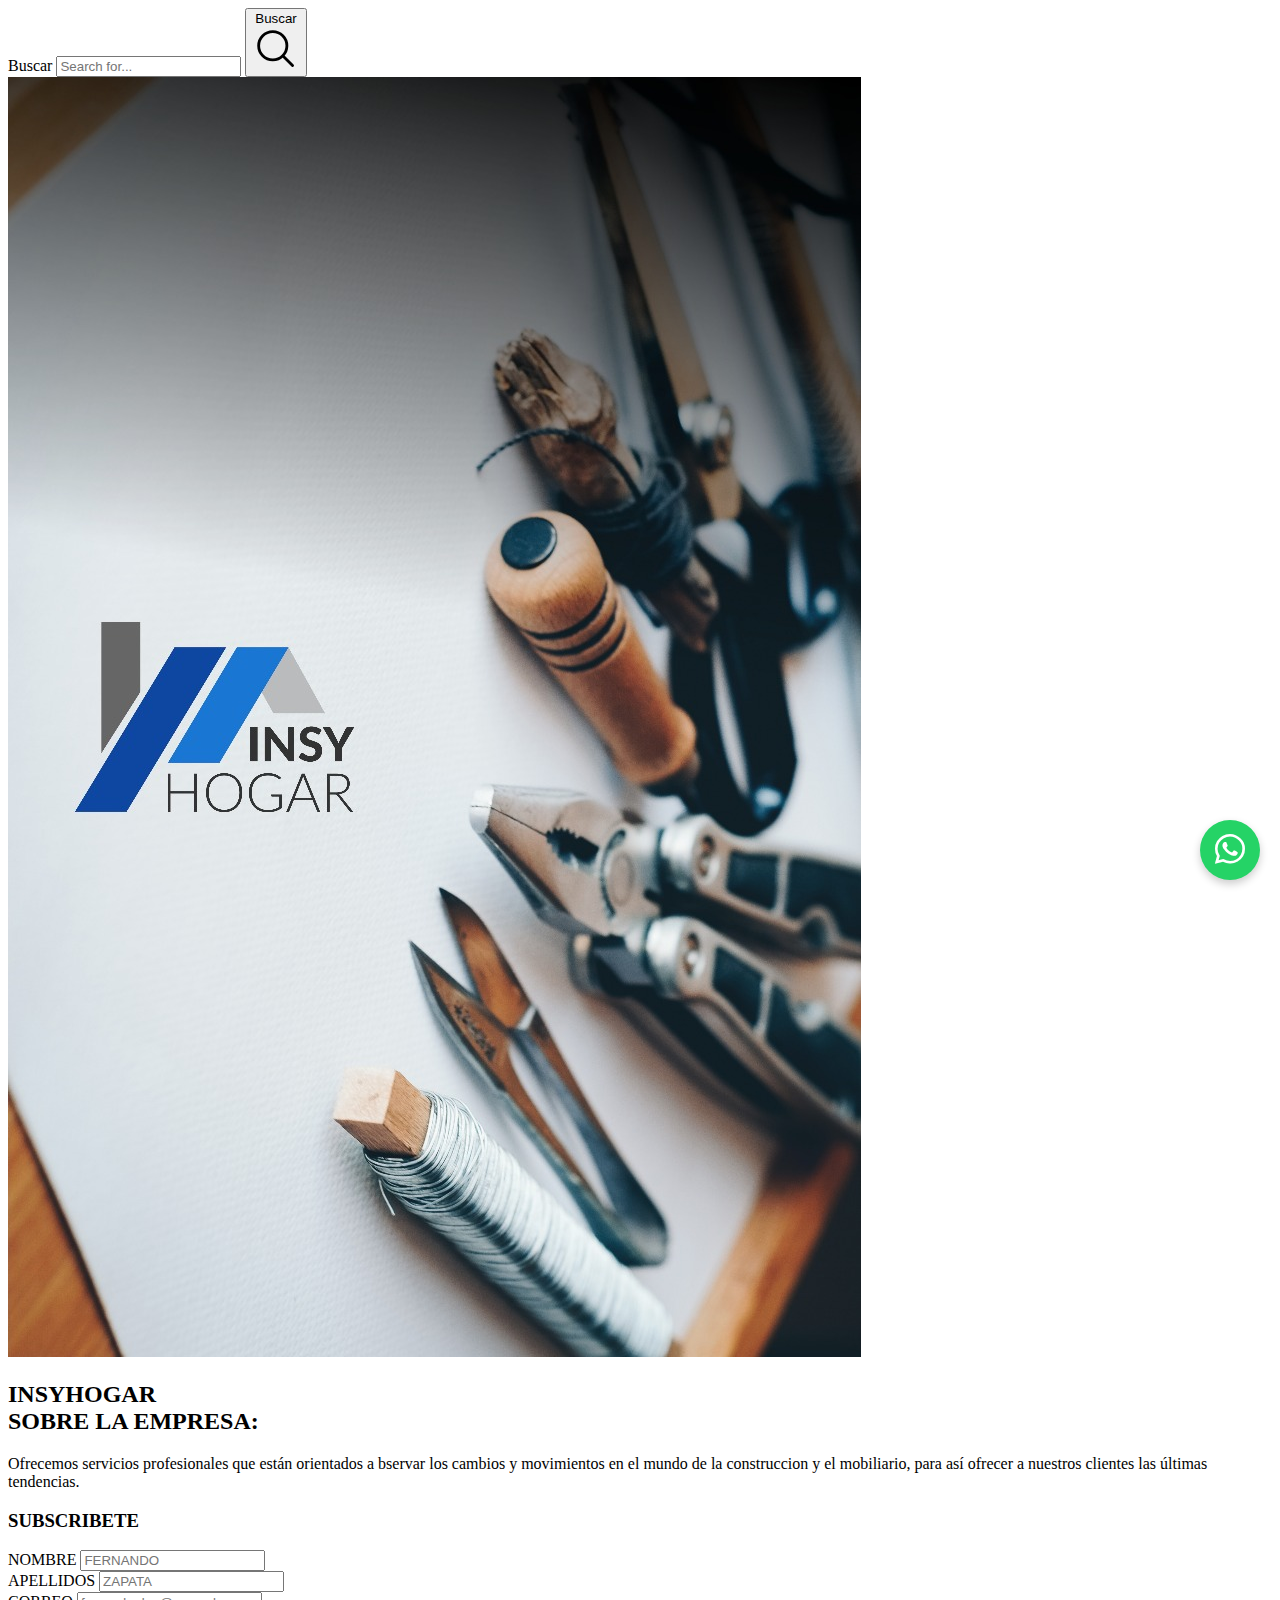
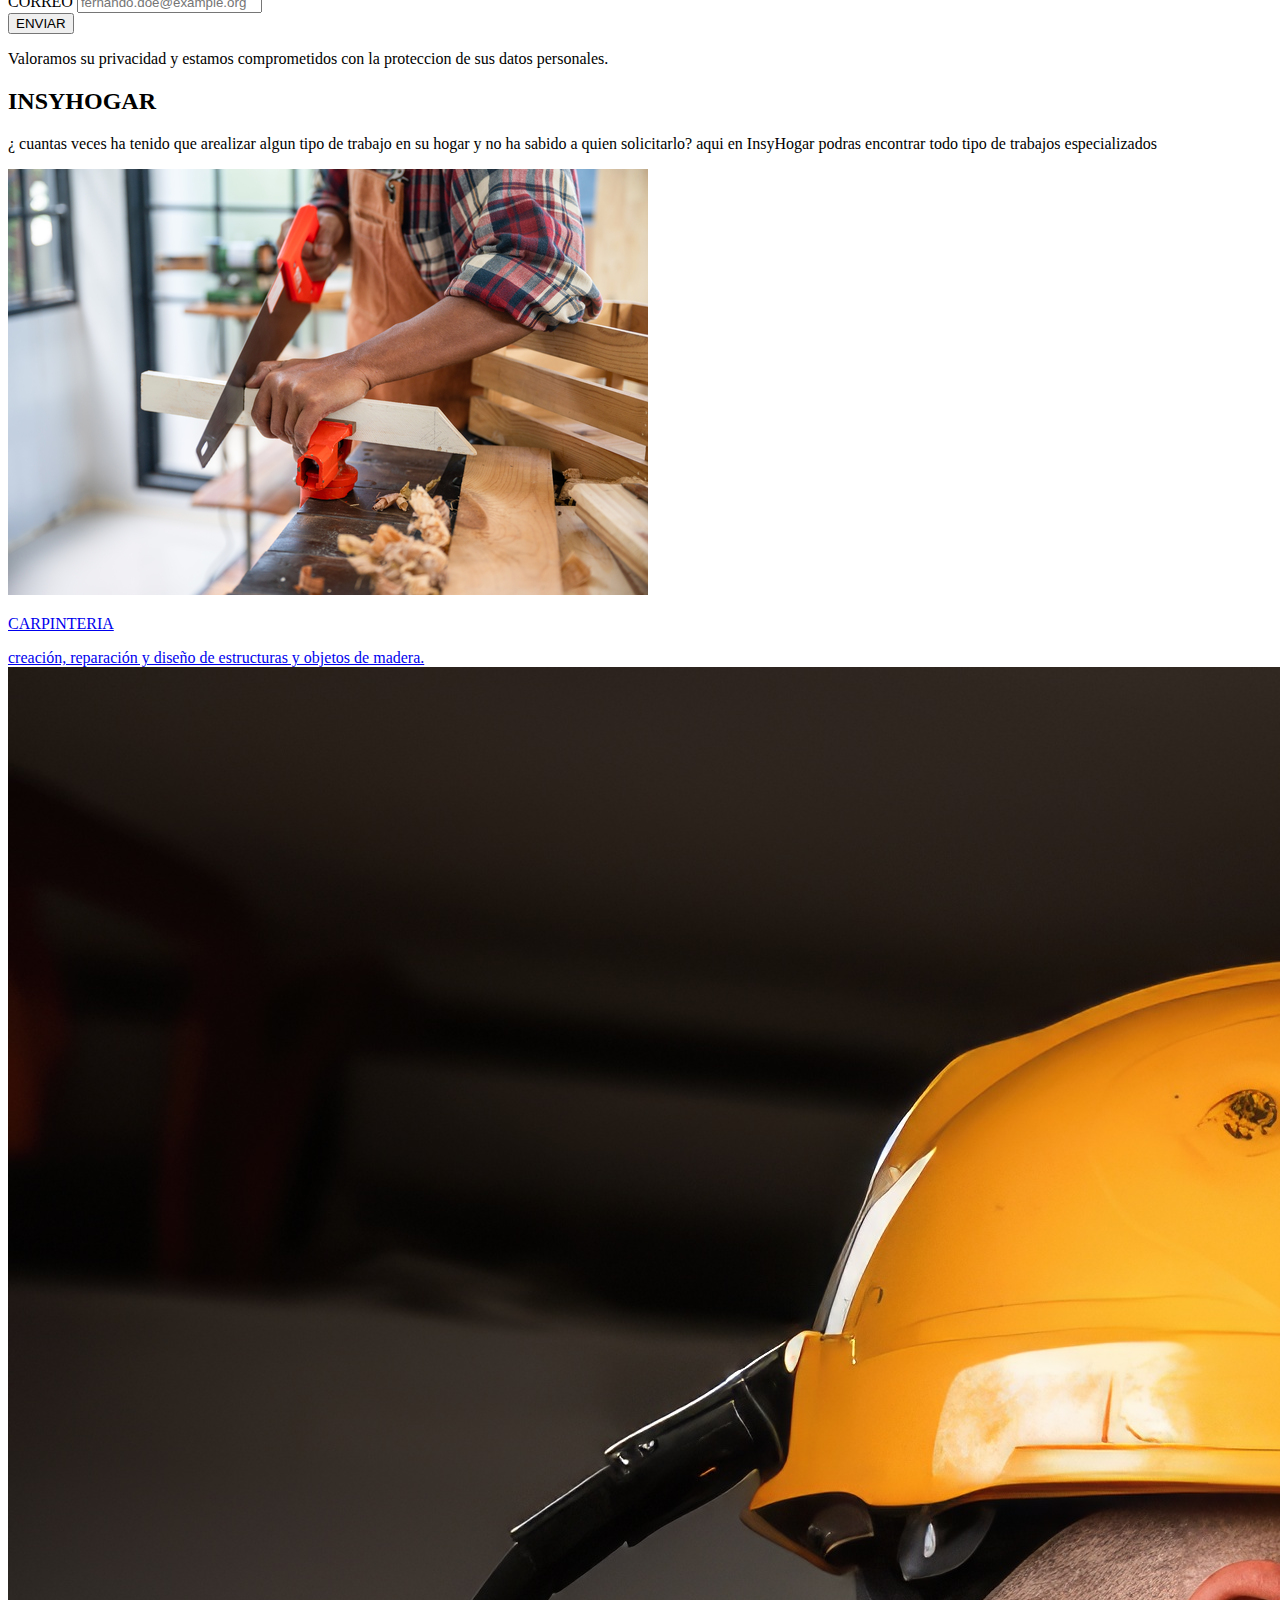
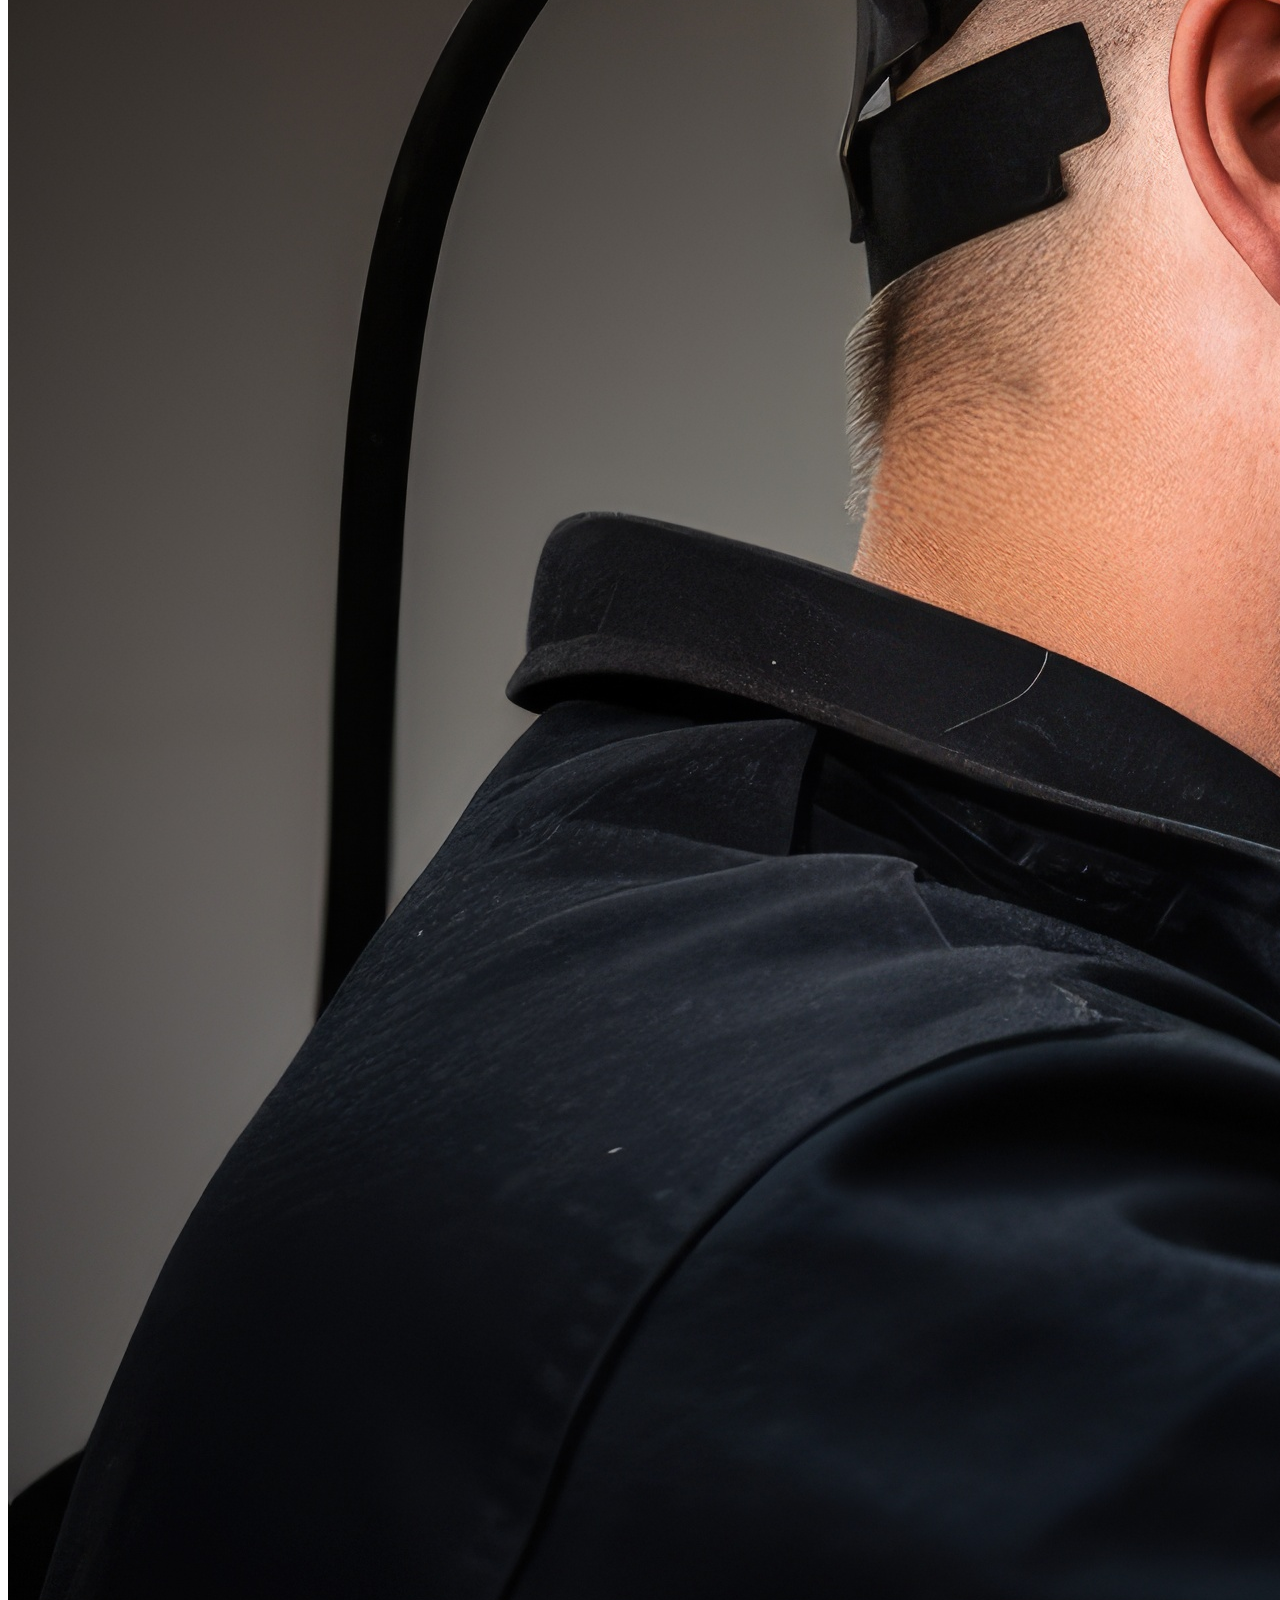
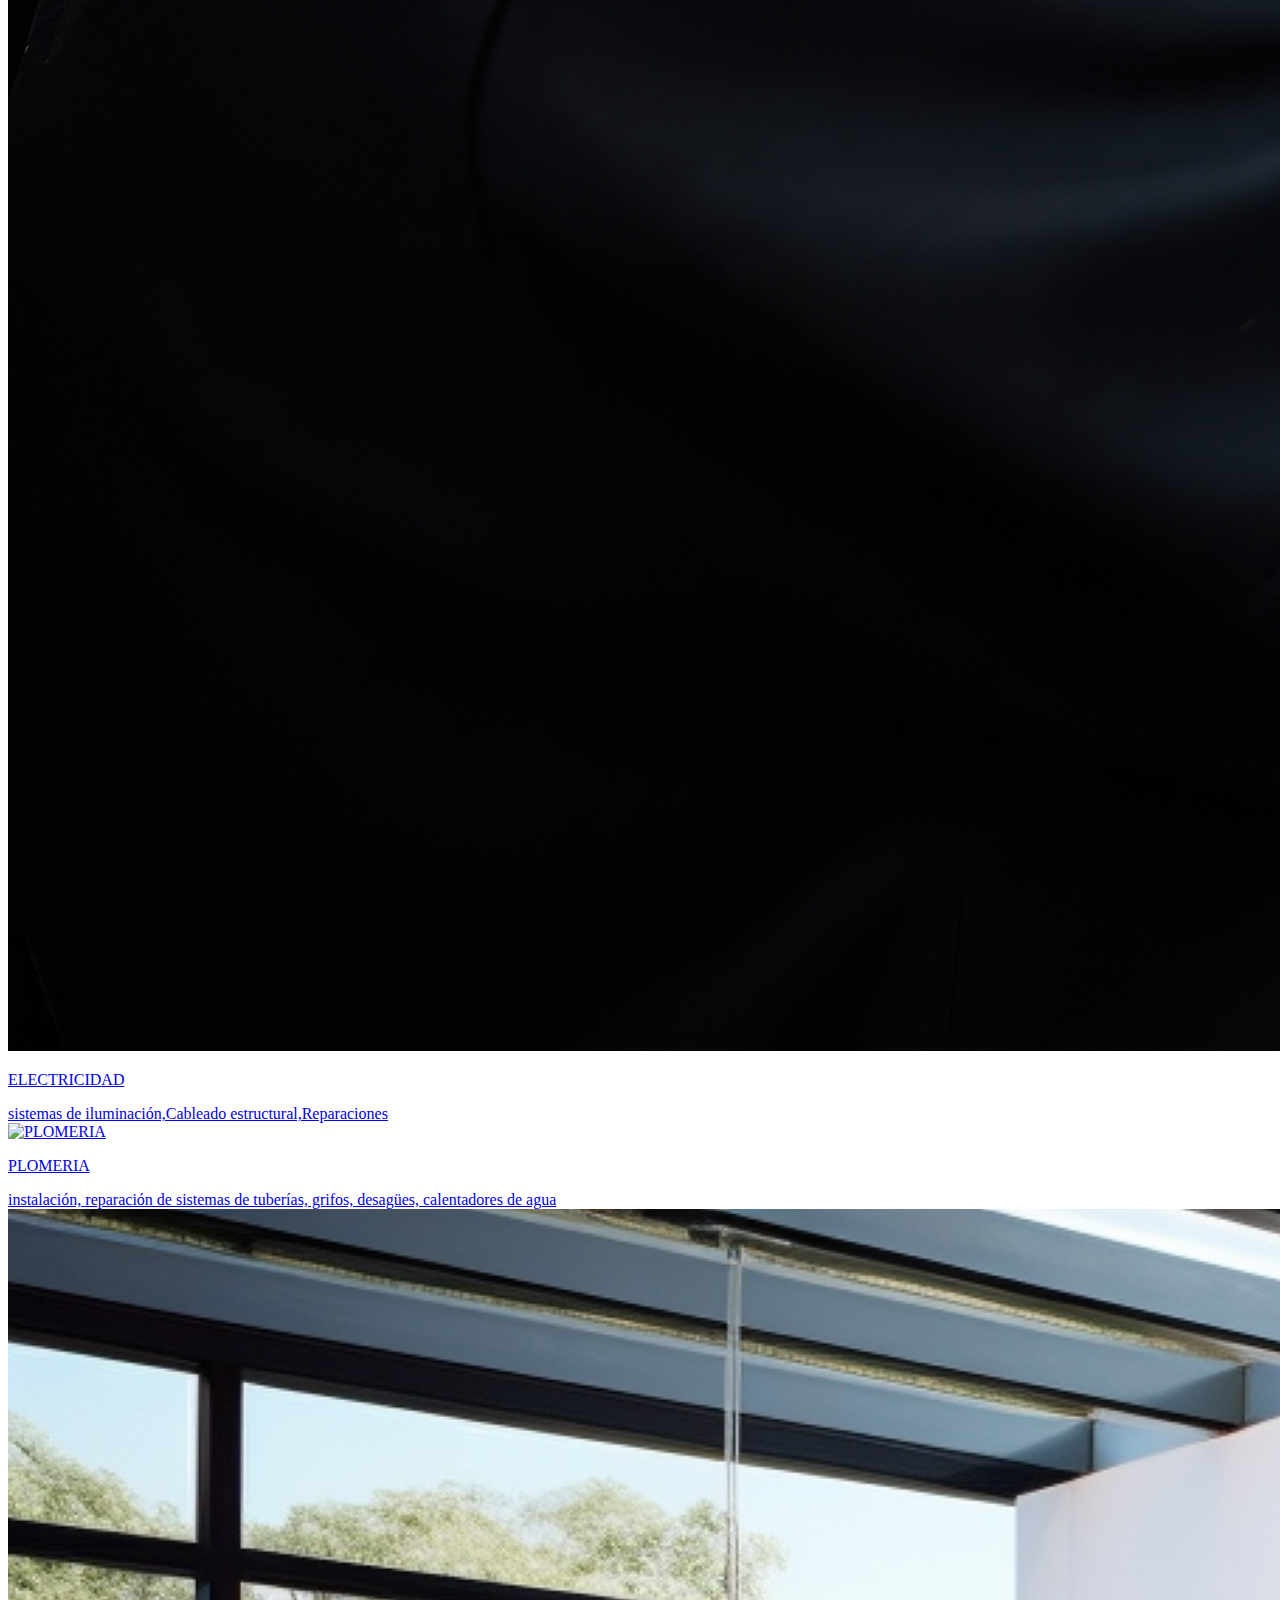
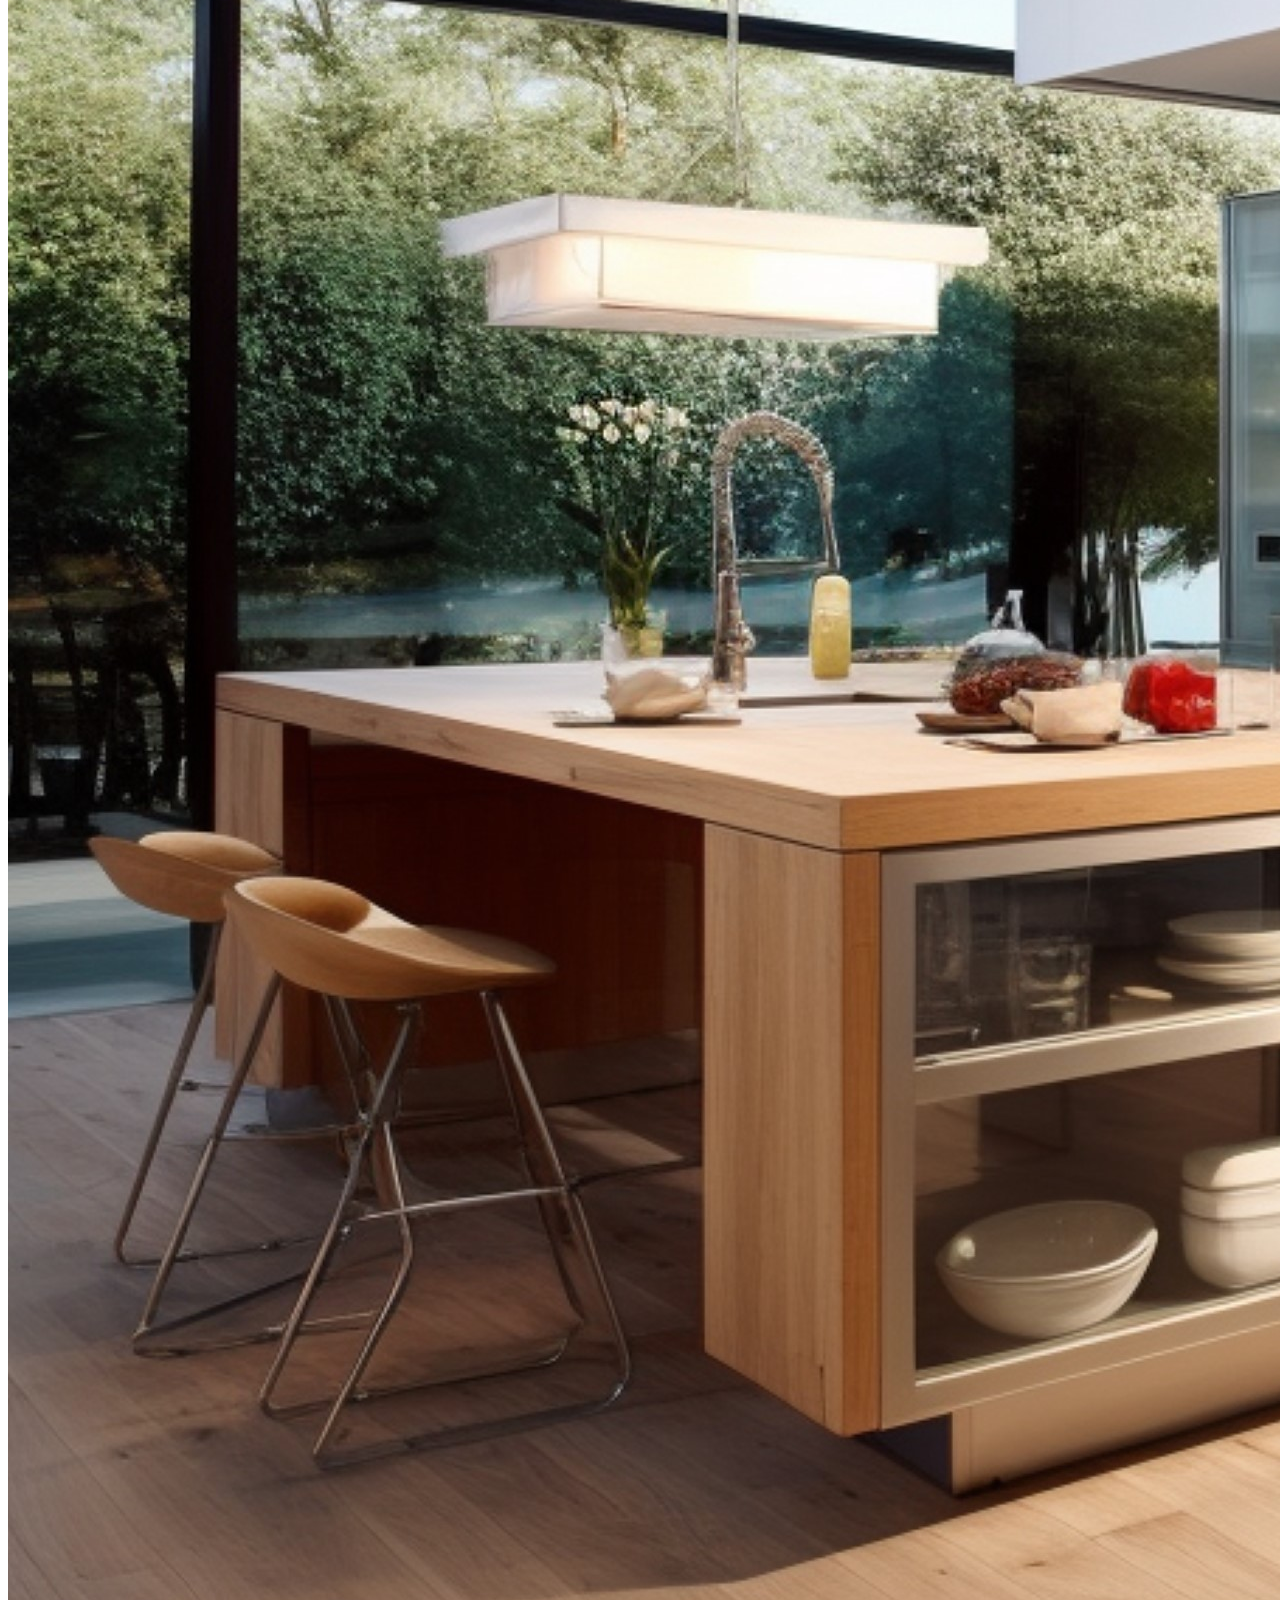
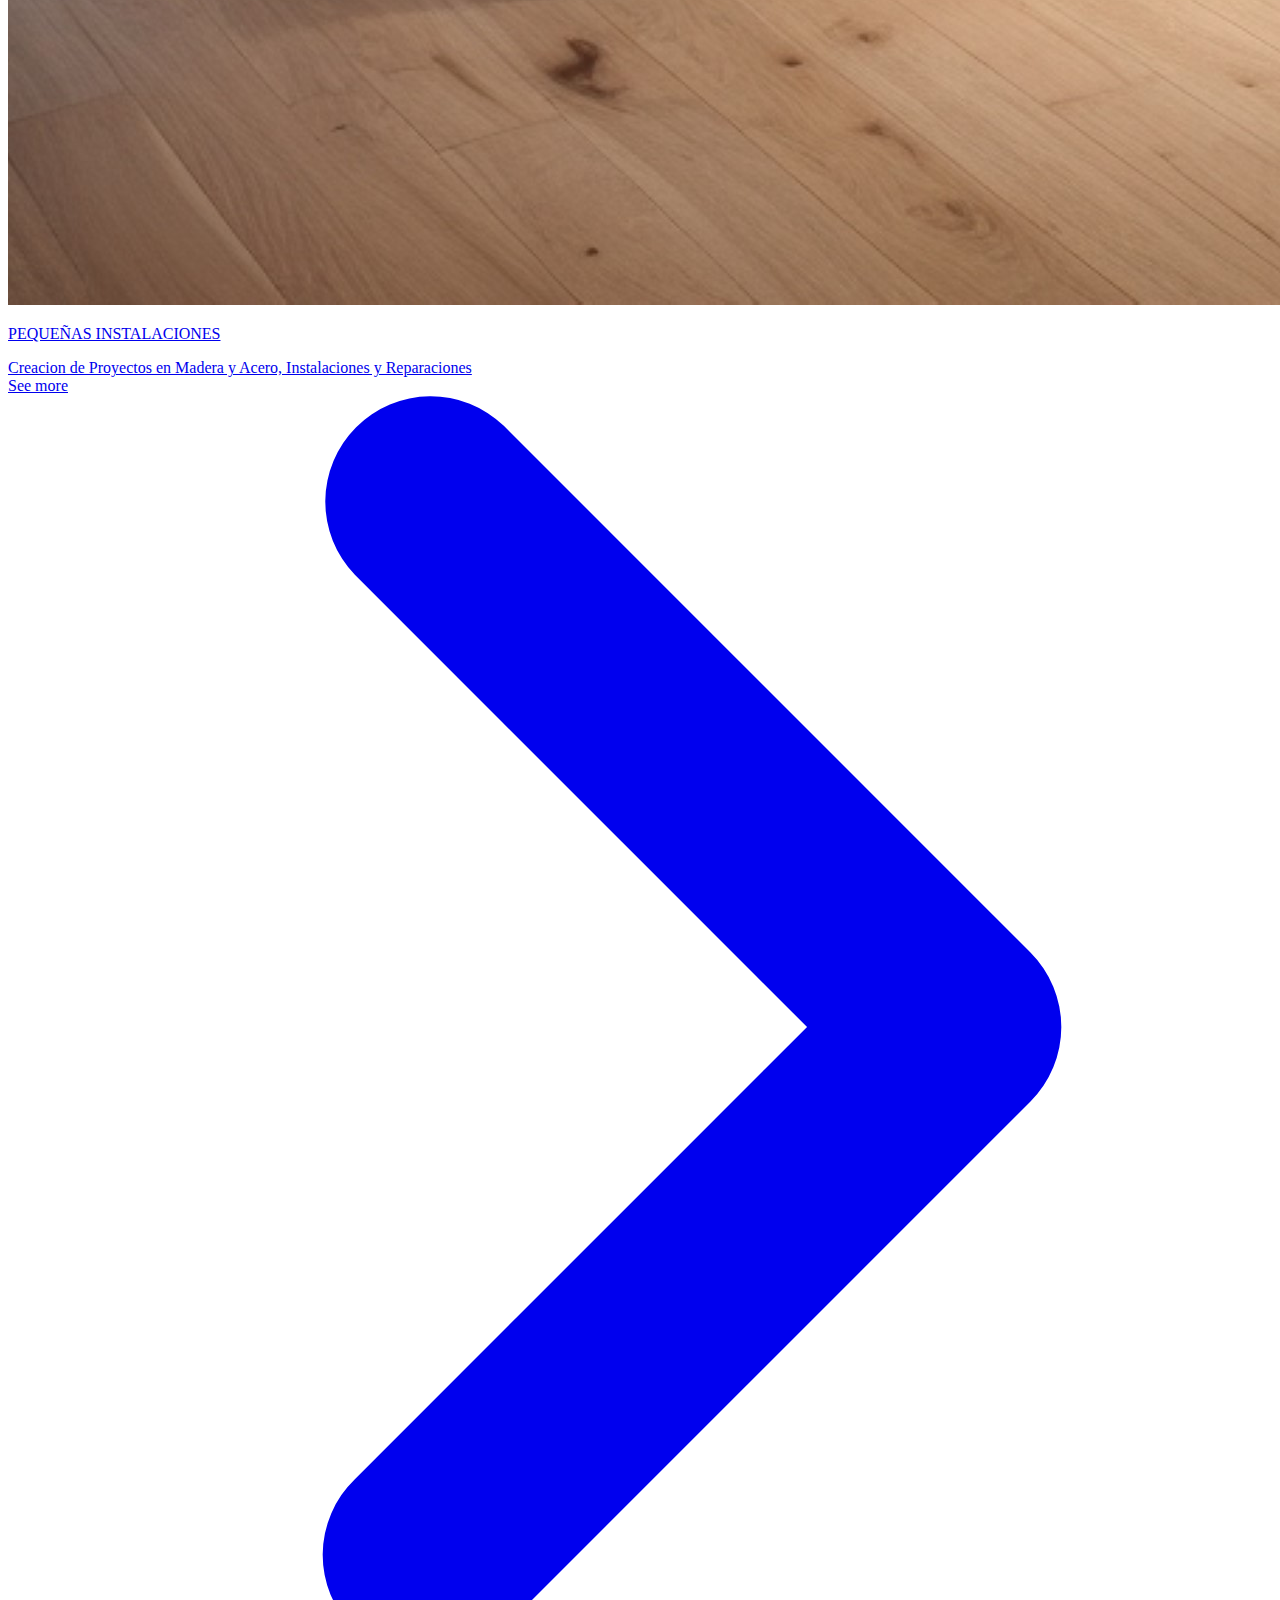
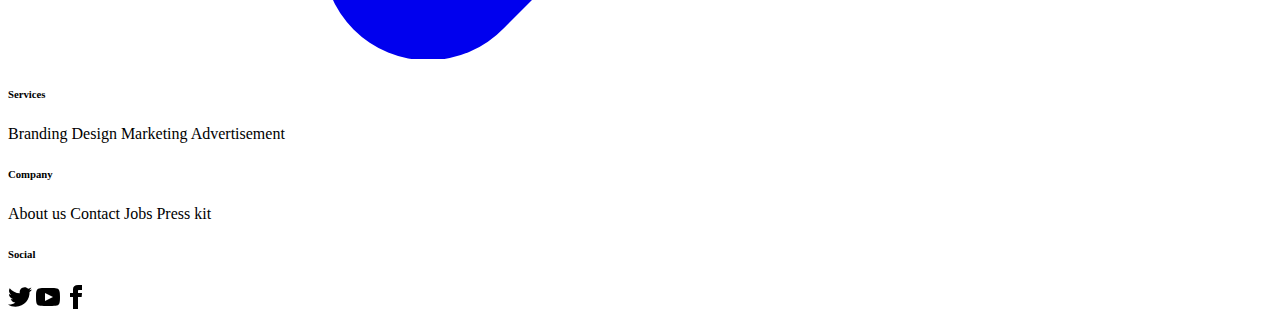
==== src/content/index.html @ d9a69505 "cambio ender 25/05/24" ====
<!DOCTYPE html>
<html lang="es">

<head>

    <meta chartset="UTF-8">
    <meta name="viewport" content="width=device-width, initial-scale=1.0">
    <title>INSYHOGAR</title>

    <link rel="stylesheet" href="style.css">
    <script src="https://cdn.tailwindcss.com"></script>
    <script src="src/js/kitwind.config.js"></script>

    <link rel="stylesheet" href="https://cdn.jsdelivr.net/npm/bootstrap-icons@1.11.3/font/bootstrap-icons.min.css">
    <link href="https://cdn.jsdelivr.net/npm/daisyui@4.11.1/dist/full.min.css" rel="stylesheet" type="text/css" />
    <link rel="preconnect" href="https://fonts.googleapis.com">
    <link rel="preconnect" href="https://fonts.gstatic.com" crossorigin>
    <link
        href="https://fonts.googleapis.com/css2?family=Roboto:ital,wght@0,100;0,300;0,400;0,500;0,700;0,900;1,100;1,300;1,400;1,500;1,700;1,900&display=swap"
        rel="stylesheet">

    <style>
        .whatsapp-button {
            position: fixed;
            bottom: 20px;
            right: 20px;
            z-index: 100;
            background-color: #25d366;
            color: white;
            border-radius: 50%;
            width: 60px;
            height: 60px;
            display: flex;
            align-items: center;
            justify-content: center;
            box-shadow: 0 4px 8px rgba(0, 0, 0, 0.2);
            cursor: pointer;
        }

        .whatsapp-button i {
            font-size: 30px;
        }
    </style>
</head>


<body>

    <header>
        <div class="relative">
            <label for="Search" class="sr-only">Buscar</label>

            <input type="text" id="Search" placeholder="Search for..."
                class="w-full rounded-md border-gray-200 py-2.5 pe-10 shadow-sm sm:text-sm" />

            <span class="absolute inset-y-0 end-0 flex items-center pr-3">
                <button type="button" class="text-gray-600 hover:text-gray-700">
                    <span class="sr-only">Buscar</span>
                    <svg xmlns="http://www.w3.org/2000/svg" fill="none" viewBox="0 0 24 24" stroke-width="1.5"
                        stroke="currentColor" class="h-4 w-4">
                        <path stroke-linecap="round" stroke-linejoin="round"
                            d="M21 21l-5.197-5.197m0 0A7.5 7.5 0 105.196 5.196a7.5 7.5 0 0010.607 10.607z" />
                    </svg>
                </button>
            </span>
        </div>

        <a href="https://wa.me/573208443691" target="_blank" class="whatsapp-button">
            <i class="bi bi-whatsapp"></i>
        </a>       
        <div>
            <img src="/src/IMG/logo-insy.jpg" class="absolute inset-0 object-cover w-full h-full" alt="" />
            <div class="relative bg-gray-900 bg-opacity-75">
                <div class="px-4 py-16 mx-auto sm:max-w-xl md:max-w-full lg:max-w-screen-xl md:px-24 lg:px-8 lg:py-20">
                    <div class="flex flex-col items-center justify-between xl:flex-row">
                        <div class="w-full max-w-xl mb-12 xl:mb-0 xl:pr-16 xl:w-7/12">
                            <h2
                                class="max-w-lg mb-6 font-sans text-3xl font-bold tracking-tight text-blue-700  sm:text-4xl sm:leading-none">
                                INSYHOGAR<br class="hidden md:block" />
                                SOBRE LA EMPRESA: <span class="text-teal-accent-400"></span>
                            </h2>
                            <p class="max-w-xl mb-4 text-base text-white md:text-lg">
                                Ofrecemos servicios profesionales que están orientados a bservar los cambios y
                                movimientos en el
                                mundo de la construccion y el mobiliario, para así ofrecer a nuestros clientes las
                                últimas tendencias.
                            </p>
                        </div>
                        <div class="w-full max-w-xl xl:px-8 xl:w-5/12">
                            <div class="bg-white rounded shadow-2xl p-7 sm:p-10">
                                <h3 class="mb-4 text-xl font-semibold sm:text-center sm:mb-6 sm:text-2xl">
                                    SUBSCRIBETE
                                </h3>
                                <form>
                                    <div class="mb-1 sm:mb-2">
                                        <label for="firstName" class="inline-block mb-1 font-medium">NOMBRE</label>
                                        <input placeholder="FERNANDO" required="" type="text"
                                            class="flex-grow w-full h-12 px-4 mb-2 transition duration-200 bg-white border border-gray-300 rounded shadow-sm appearance-none focus:border-deep-purple-accent-400 focus:outline-none focus:shadow-outline"
                                            id="firstName" name="firstName" />
                                    </div>
                                    <div class="mb-1 sm:mb-2">
                                        <label for="lastName" class="inline-block mb-1 font-medium">APELLIDOS</label>
                                        <input placeholder="ZAPATA" required="" type="text"
                                            class="flex-grow w-full h-12 px-4 mb-2 transition duration-200 bg-white border border-gray-300 rounded shadow-sm appearance-none focus:border-deep-purple-accent-400 focus:outline-none focus:shadow-outline"
                                            id="lastName" name="lastName" />
                                    </div>
                                    <div class="mb-1 sm:mb-2">
                                        <label for="email" class="inline-block mb-1 font-medium">CORREO</label>
                                        <input placeholder="fernando.doe@example.org" required="" type="text"
                                            class="flex-grow w-full h-12 px-4 mb-2 transition duration-200 bg-white border border-gray-300 rounded shadow-sm appearance-none focus:border-deep-purple-accent-400 focus:outline-none focus:shadow-outline"
                                            id="email" name="email" />
                                    </div>
                                    <div class="mt-4 mb-2 sm:mb-4">
                                        <button type="submit"
                                            class="inline-flex items-center justify-center w-full h-12 px-6 font-medium tracking-wide text-gray-700 transition duration-200 rounded shadow-md bg-deep-purple-accent-400 hover:bg-deep-purple-accent-700 focus:shadow-outline focus:outline-none">
                                            ENVIAR
                                        </button>
                                    </div>
                                    <p class="text-xs text-gray-400 sm:text-sm">
                                        Valoramos su privacidad y estamos comprometidos con la proteccion de sus datos
                                        personales.
                                    </p>
                                </form>
                            </div>
                        </div>
                    </div>
                </div>
            </div>
        </div>




    </header>


    <!--organizar el main que no se logra visualizar -->
    <main>
        <div class="px-4 py-16 mx-auto sm:max-w-xl md:max-w-full lg:max-w-screen-xl md:px-24 lg:px-8 lg:py-20">
            <div class="flex flex-col mb-6 lg:justify-between lg:flex-row md:mb-8">
                <h2
                    class="max-w-lg mb-5 font-sans text-3xl font-bold tracking-tight text-gray-900 sm:text-4xl sm:leading-none md:mb-6 group">
                    <span class="inline-block mb-1 sm:mb-4">
                        INSYHOGAR<br class="hidden md:block" />

                    </span>
                    <div
                        class="h-1 ml-auto duration-300 origin-left transform bg-deep-purple-accent-400 scale-x-30 group-hover:scale-x-100">
                    </div>
                </h2>
                <p class="text- white: text-lg:max-w-md">
                    ¿ cuantas veces ha tenido que arealizar algun tipo de trabajo en su hogar
                    y no ha sabido a quien solicitarlo?
                    aqui en InsyHogar podras encontrar todo tipo de trabajos especializados
                </p>
            </div>
            <div class="grid gap-6 row-gap-5 mb-8 lg:grid-cols-4 sm:row-gap-6 sm:grid-cols-2">
                <a href="./Carpintria.html" aria-label="View Item">
                    <div
                        class="relative overflow-hidden transition duration-200 transform rounded shadow-lg hover:-translate-y-2 hover:shadow-2xl">
                        <img class="object-cover w-full h-56 md:h-64 xl:h-80"
                            src="/src/IMG/640-professional-carpenter-man-working-with-woodwork-industry-tool-craftsman-person-workshop-with-timber-and-equipment-woodwork-construction.jpg"
                            alt="CARPINTERIA" />
                        <div class="absolute inset-x-0 bottom-0 px-6 py-4 bg-black bg-opacity-75">
                            <p class="text-sm font-medium tracking-wide text-white">
                                CARPINTERIA
                            </p>
                            creación, reparación y diseño de estructuras y objetos de madera.
                        </div>
                    </div>
                </a>
                <a href="./Electricidad.html" aria-label="View Item">
                    <div
                        class="relative overflow-hidden transition duration-200 transform rounded shadow-lg hover:-translate-y-2 hover:shadow-2xl">
                        <img class="object-cover w-full h-56 md:h-64 xl:h-80"
                            src="/src/IMG/vecteezy_ai-generated-electrician-in-helmet-and-uniform-working-with_36195852.jpg"
                            alt="ELECTRICIDAD" />
                        <div class="absolute inset-x-0 bottom-0 px-6 py-4 bg-black bg-opacity-75">
                            <p class="text-sm font-medium tracking-wide text-white">
                                ELECTRICIDAD
                            </p>
                            sistemas de iluminación,Cableado estructural,Reparaciones
                        </div>
                    </div>
                </a>
                <a href="./Plomeria.html" aria-label="View Item">
                    <div
                        class="relative overflow-hidden transition duration-200 transform rounded shadow-lg hover:-translate-y-2 hover:shadow-2xl">
                        <img class="object-cover w-full h-56 md:h-64 xl:h-80" src="/src/IMG/plomeros.jpg"
                            alt="PLOMERIA" />
                        <div class="absolute inset-x-0 bottom-0 px-6 py-4 bg-black bg-opacity-75">
                            <p class="text-sm font-medium tracking-wide text-white">
                                PLOMERIA
                            </p>
                            instalación, reparación de sistemas de tuberías, grifos, desagües, calentadores de agua
                        </div>
                    </div>
                </a>
                <a href="./PequeñasInsata.html" aria-label="View Item">
                    <div
                        class="relative overflow-hidden transition duration-200 transform rounded shadow-lg hover:-translate-y-2 hover:shadow-2xl">
                        <img class="object-cover w-full h-56 md:h-64 xl:h-80"
                            src="/src/IMG/vecteezy_modern-domestic-kitchen-with-clean-stainless-steel-equipment_32943434.jpg"
                            alt="PEQUEÑAS INSTALACIONES" />
                        <div class="absolute inset-x-0 bottom-0 px-6 py-4 bg-black bg-opacity-75">
                            <p class="text-sm font-medium tracking-wide text-white">
                                PEQUEÑAS INSTALACIONES
                            </p>
                            Creacion de Proyectos en Madera y Acero, Instalaciones y Reparaciones
                        </div>
                    </div>
                </a>
            </div>
            <div class="text-center">
                <a href="/" aria-label=""
                    class="inline-flex items-center font-semibold transition-colors duration-200 text-deep-purple-accent-400 hover:text-deep-purple-800">
                    See more
                    <svg class="inline-block w-3 ml-2" fill="currentColor" viewBox="0 0 12 12">
                        <path
                            d="M9.707,5.293l-5-5A1,1,0,0,0,3.293,1.707L7.586,6,3.293,10.293a1,1,0,1,0,1.414,1.414l5-5A1,1,0,0,0,9.707,5.293Z">
                        </path>
                    </svg>
                </a>
            </div>
        </div>
    </main>



    <footer class="footer p-10 bg-base-300 text-base-content">
        <font></font>
        <nav>
            <font></font>
            <h6 class="footer-title">Services</h6>
            <font></font>
            <a class="link link-hover">Branding</a>
            <font></font>
            <a class="link link-hover">Design</a>
            <font></font>
            <a class="link link-hover">Marketing</a>
            <font></font>
            <a class="link link-hover">Advertisement</a>
            <font></font>
        </nav>
        <font></font>
        <nav>
            <font></font>
            <h6 class="footer-title">Company</h6>
            <font></font>
            <a class="link link-hover">About us</a>
            <font></font>
            <a class="link link-hover">Contact</a>
            <font></font>
            <a class="link link-hover">Jobs</a>
            <font></font>
            <a class="link link-hover">Press kit</a>
            <font></font>
        </nav>
        <font></font>
        <nav>
            <font></font>
            <h6 class="footer-title">Social</h6>
            <font></font>
            <div class="grid grid-flow-col gap-4">
                <font></font>
                <a><svg xmlns="http://www.w3.org/2000/svg" width="24" height="24" viewBox="0 0 24 24"
                        class="fill-current">
                        <path
                            d="M24 4.557c-.883.392-1.832.656-2.828.775 1.017-.609 1.798-1.574 2.165-2.724-.951.564-2.005.974-3.127 1.195-.897-.957-2.178-1.555-3.594-1.555-3.179 0-5.515 2.966-4.797 6.045-4.091-.205-7.719-2.165-10.148-5.144-1.29 2.213-.669 5.108 1.523 6.574-.806-.026-1.566-.247-2.229-.616-.054 2.281 1.581 4.415 3.949 4.89-.693.188-1.452.232-2.224.084.626 1.956 2.444 3.379 4.6 3.419-2.07 1.623-4.678 2.348-7.29 2.04 2.179 1.397 4.768 2.212 7.548 2.212 9.142 0 14.307-7.721 13.995-14.646.962-.695 1.797-1.562 2.457-2.549z">
                        </path>
                    </svg></a>
                <font></font>
                <a><svg xmlns="http://www.w3.org/2000/svg" width="24" height="24" viewBox="0 0 24 24"
                        class="fill-current">
                        <path
                            d="M19.615 3.184c-3.604-.246-11.631-.245-15.23 0-3.897.266-4.356 2.62-4.385 8.816.029 6.185.484 8.549 4.385 8.816 3.6.245 11.626.246 15.23 0 3.897-.266 4.356-2.62 4.385-8.816-.029-6.185-.484-8.549-4.385-8.816zm-10.615 12.816v-8l8 3.993-8 4.007z">
                        </path>
                    </svg></a>
                <font></font>
                <a><svg xmlns="http://www.w3.org/2000/svg" width="24" height="24" viewBox="0 0 24 24"
                        class="fill-current">
                        <path
                            d="M9 8h-3v4h3v12h5v-12h3.642l.358-4h-4v-1.667c0-.955.192-1.333 1.115-1.333h2.885v-5h-3.808c-3.596 0-5.192 1.583-5.192 4.615v3.385z">
                        </path>
                    </svg></a>
                <font></font>
            </div>
            <font></font>
        </nav>
        <font></font>
    </footer>






</body>

</html>
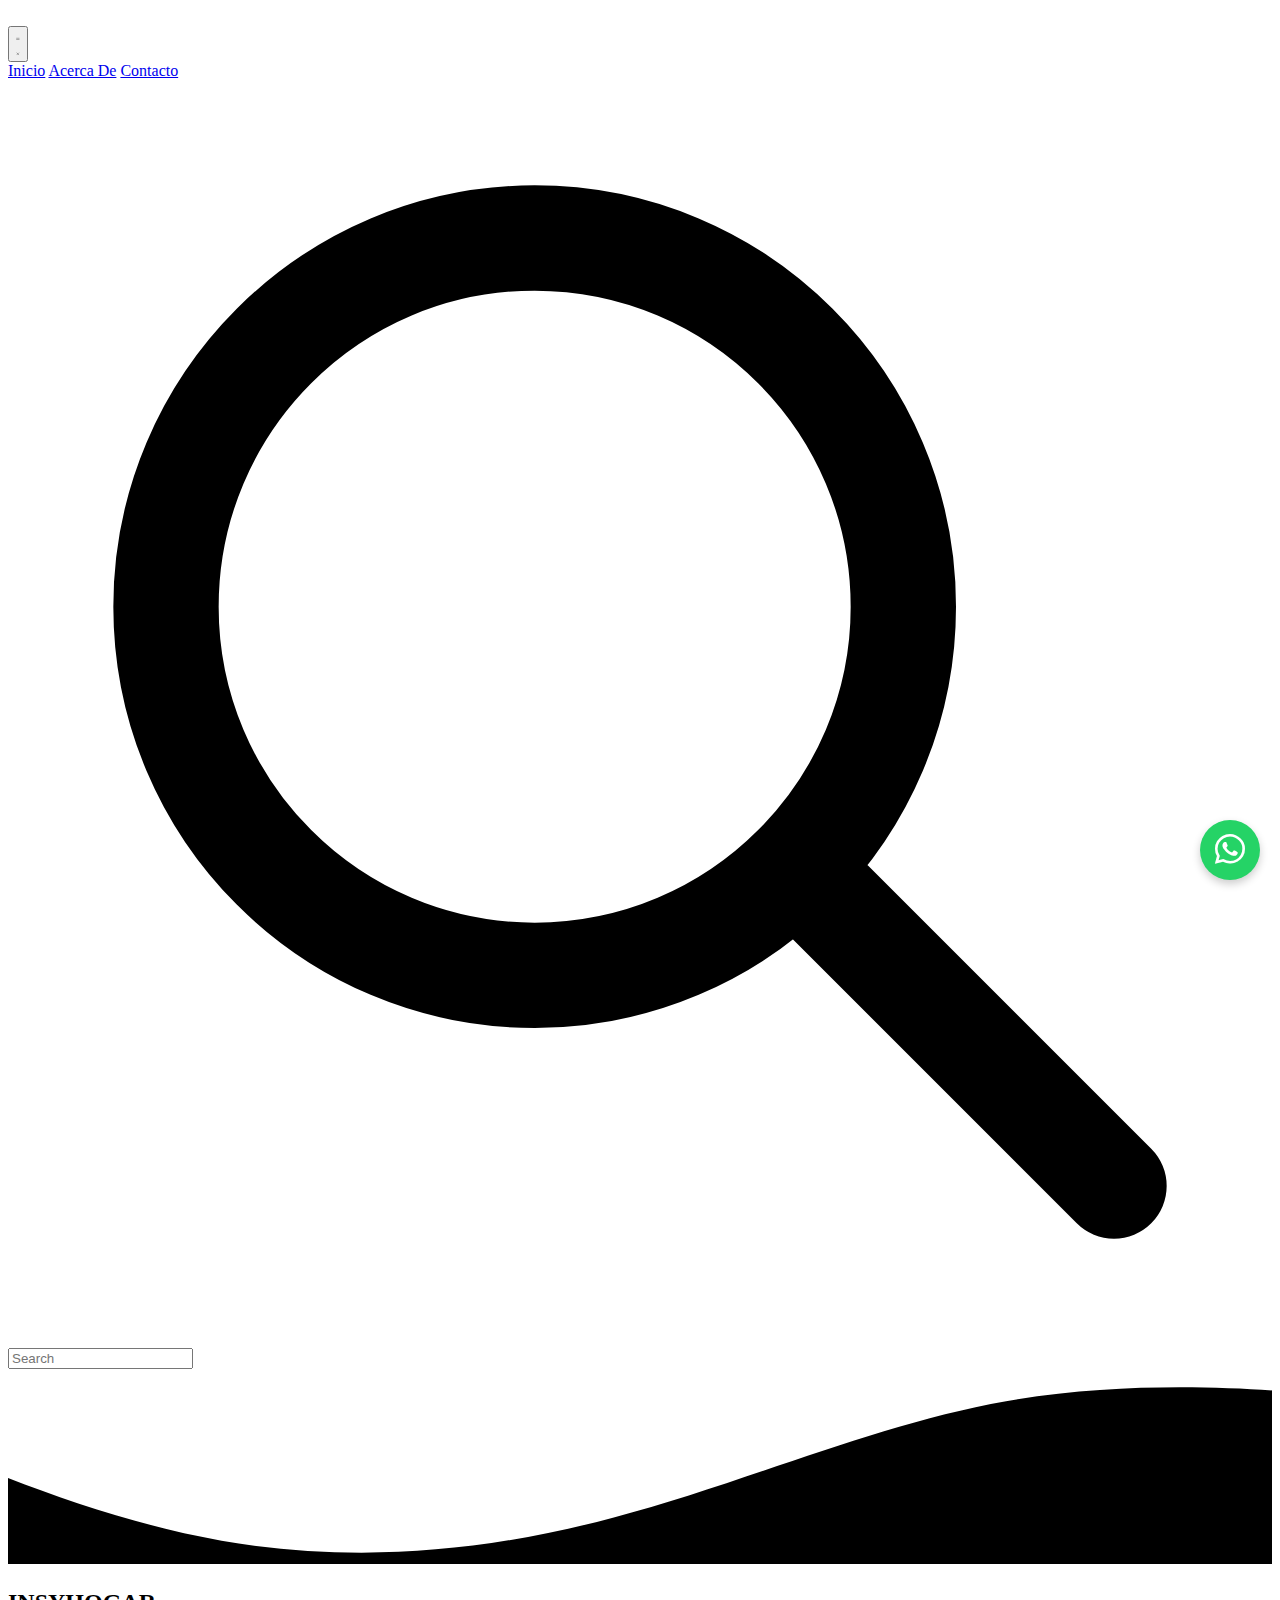
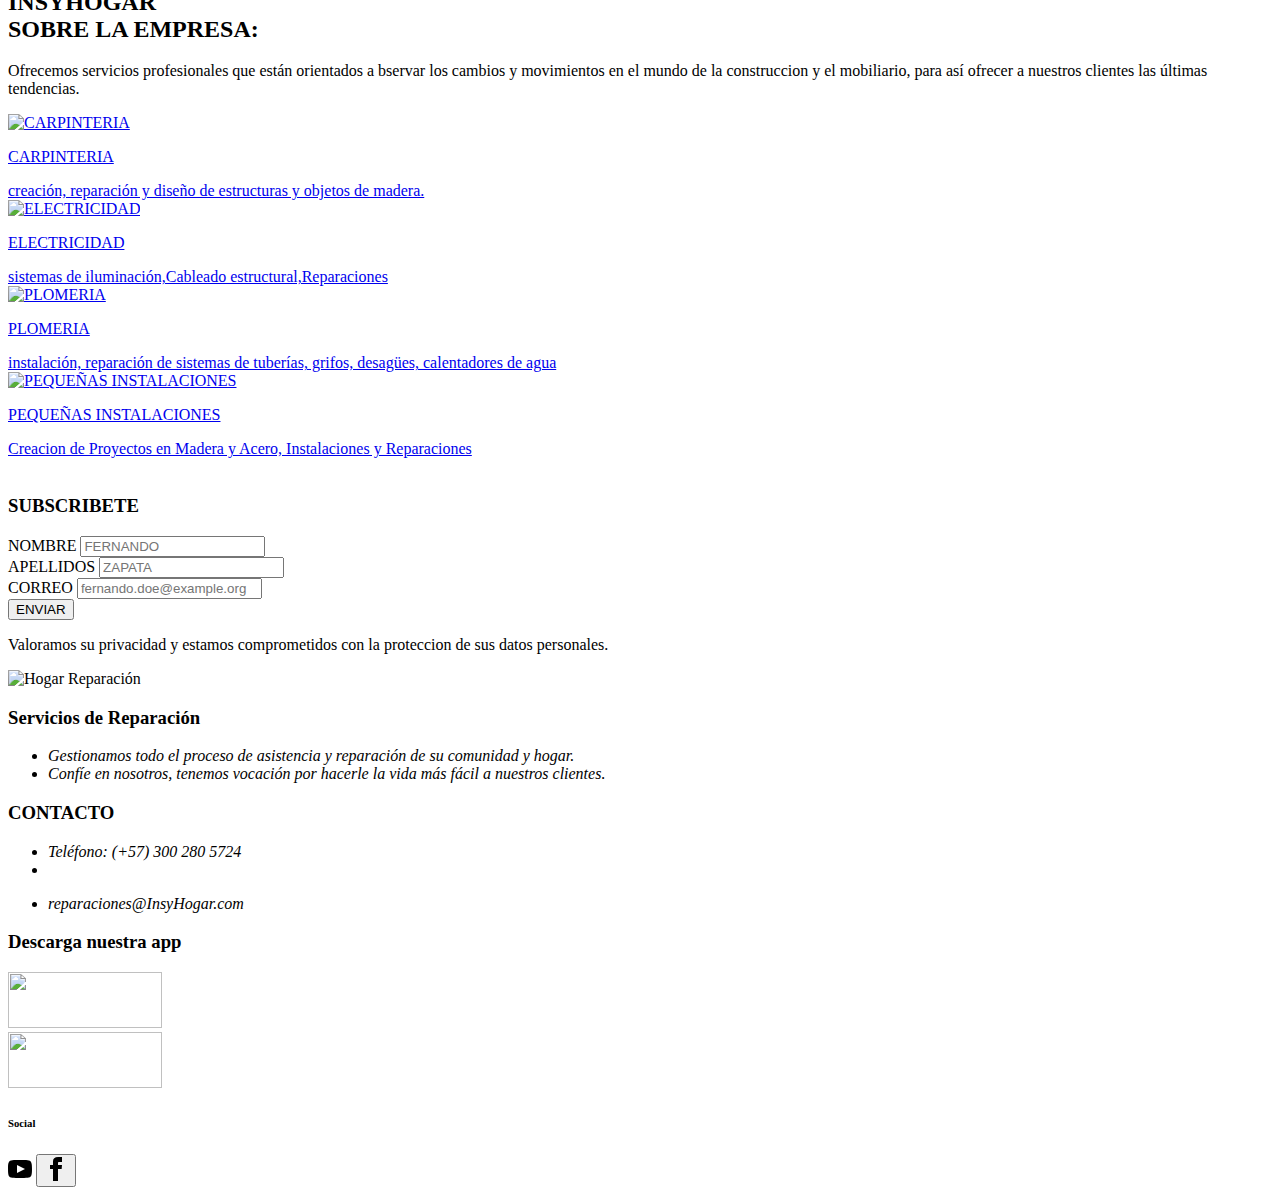
==== commit 6ee93451: "paginaIntegrada" ====
--- a/src/content/index.html
+++ b/src/content/index.html
@@ -2,23 +2,6 @@
 <html lang="es">
 
 <head>
-
-    <meta chartset="UTF-8">
-    <meta name="viewport" content="width=device-width, initial-scale=1.0">
-    <title>INSYHOGAR</title>
-
-    <link rel="stylesheet" href="style.css">
-    <script src="https://cdn.tailwindcss.com"></script>
-    <script src="src/js/kitwind.config.js"></script>
-
-    <link rel="stylesheet" href="https://cdn.jsdelivr.net/npm/bootstrap-icons@1.11.3/font/bootstrap-icons.min.css">
-    <link href="https://cdn.jsdelivr.net/npm/daisyui@4.11.1/dist/full.min.css" rel="stylesheet" type="text/css" />
-    <link rel="preconnect" href="https://fonts.googleapis.com">
-    <link rel="preconnect" href="https://fonts.gstatic.com" crossorigin>
-    <link
-        href="https://fonts.googleapis.com/css2?family=Roboto:ital,wght@0,100;0,300;0,400;0,500;0,700;0,900;1,100;1,300;1,400;1,500;1,700;1,900&display=swap"
-        rel="stylesheet">
-
     <style>
         .whatsapp-button {
             position: fixed;
@@ -41,235 +24,299 @@
             font-size: 30px;
         }
     </style>
+
+    <meta chartset="UTF-8">
+    <meta name="viewport" content="width=device-width, initial-scale=1.0">
+    <title>INSYHOGAR</title>
+
+    <link rel="stylesheet" href="style.css">
+    <script src="https://cdn.tailwindcss.com"></script>
+    <script src="src/js/kitwind.config.js"></script>
+
+    <link rel="stylesheet" href="https://cdn.jsdelivr.net/npm/bootstrap-icons@1.11.3/font/bootstrap-icons.min.css">
+    <link href="https://cdn.jsdelivr.net/npm/daisyui@4.11.1/dist/full.min.css" rel="stylesheet" type="text/css" />
+    <link rel="preconnect" href="https://fonts.googleapis.com">
+    <link rel="preconnect" href="https://fonts.gstatic.com" crossorigin>
+    <link
+        href="https://fonts.googleapis.com/css2?family=Roboto:ital,wght@0,100;0,300;0,400;0,500;0,700;0,900;1,100;1,300;1,400;1,500;1,700;1,900&display=swap"
+        rel="stylesheet">
+
+
+
+
 </head>
 
 
 <body>
 
     <header>
-        <div class="relative">
-            <label for="Search" class="sr-only">Buscar</label>
-
-            <input type="text" id="Search" placeholder="Search for..."
-                class="w-full rounded-md border-gray-200 py-2.5 pe-10 shadow-sm sm:text-sm" />
-
-            <span class="absolute inset-y-0 end-0 flex items-center pr-3">
-                <button type="button" class="text-gray-600 hover:text-gray-700">
-                    <span class="sr-only">Buscar</span>
-                    <svg xmlns="http://www.w3.org/2000/svg" fill="none" viewBox="0 0 24 24" stroke-width="1.5"
-                        stroke="currentColor" class="h-4 w-4">
-                        <path stroke-linecap="round" stroke-linejoin="round"
-                            d="M21 21l-5.197-5.197m0 0A7.5 7.5 0 105.196 5.196a7.5 7.5 0 0010.607 10.607z" />
-                    </svg>
-                </button>
-            </span>
-        </div>
+        <nav  class="relative bg-white shadow dark:bg-gray-800">
+            <div class="container  mx-auto md:flex">
+                <div class="flex items-center justify-between">
+                    <a href="#">
+                        <img class="w-auto h-20 " src="/pagina-insyhogar/src/IMG/logoINSYpeque.jpg" alt="">
+                    </a>
+
+                    <!-- Mobile menu button -->
+                    <div class="flex lg:hidden">
+                        <button x-cloak @click="isOpen = !isOpen" type="button"
+                            class="text-gray-500 dark:text-gray-200 hover:text-gray-600 dark:hover:text-gray-400 focus:outline-none focus:text-gray-600 dark:focus:text-gray-400"
+                            aria-label="toggle menu">
+                            <svg x-show="!isOpen" xmlns="http://www.w3.org/2000/svg" class="w-6 h-6" fill="none"
+                                viewBox="0 0 24 24" stroke="currentColor" stroke-width="2">
+                                <path stroke-linecap="round" stroke-linejoin="round" d="M4 8h16M4 16h16" />
+                            </svg>
+
+                            <svg x-show="isOpen" xmlns="http://www.w3.org/2000/svg" class="w-6 h-6" fill="none"
+                                viewBox="0 0 24 24" stroke="currentColor" stroke-width="2">
+                                <path stroke-linecap="round" stroke-linejoin="round" d="M6 18L18 6M6 6l12 12" />
+                            </svg>
+                        </button>
+                    </div>
+                </div>
+
+                <!-- Mobile Menu open: "block", Menu closed: "hidden" -->
+                <div x-cloak :class="[isOpen ? 'translate-x-0 opacity-100 ' : 'opacity-0 -translate-x-full']"
+                    class="absolute inset-x-0 z-20 w-full px-6 py-4 transition-all duration-300 ease-in-out bg-white dark:bg-gray-800 md:mt-0 md:p-0 md:top-0 md:relative md:opacity-100 md:translate-x-0 md:flex md:items-center md:justify-between">
+                    <div class="flex flex-col px-2 -mx-4 md:flex-row md:mx-10 md:py-0">
+                        <a href="/pagina-insyhogar/src/content/index.html"
+                            class="px-2.5 py-2 text-gray-700 transition-colors duration-300 transform rounded-lg dark:text-gray-200 hover:bg-gray-100 dark:hover:bg-gray-700 md:mx-2">Inicio</a>
+                        <a href="/pagina-insyhogar/src/content/acercade.html"
+                            class="px-2.5 py-2 text-gray-700 transition-colors duration-300 transform rounded-lg dark:text-gray-200 hover:bg-gray-100 dark:hover:bg-gray-700 md:mx-2">Acerca
+                            De</a>
+                        <a href="/pagina-insyhogar/src/content/contact.html"
+                            class="px-2.5 py-2 text-gray-700 transition-colors duration-300 transform rounded-lg dark:text-gray-200 hover:bg-gray-100 dark:hover:bg-gray-700 md:mx-2">Contacto</a>
+                    </div>
+
+                    <div class="relative mt-4 md:mt-0">
+                        <span class="absolute inset-y-0 left-0 flex items-center pl-3">
+                            <svg class="w-5 h-5 text-gray-400" viewBox="0 0 24 24" fill="none">
+                                <path
+                                    d="M21 21L15 15M17 10C17 13.866 13.866 17 10 17C6.13401 17 3 13.866 3 10C3 6.13401 6.13401 3 10 3C13.866 3 17 6.13401 17 10Z"
+                                    stroke="currentColor" stroke-width="2" stroke-linecap="round"
+                                    stroke-linejoin="round"></path>
+                            </svg>
+                        </span>
+
+                        <input type="text"
+                            class="w-full py-2 pl-10 pr-4 text-gray-700 bg-white border rounded-lg dark:bg-gray-800 dark:text-gray-300 dark:border-gray-600 focus:border-blue-400 dark:focus:border-blue-300 focus:outline-none focus:ring focus:ring-opacity-40 focus:ring-blue-300"
+                            placeholder="Search">
+                    </div>
+                </div>
+            </div>
+        </nav>
+
+
+
 
         <a href="https://wa.me/573208443691" target="_blank" class="whatsapp-button">
             <i class="bi bi-whatsapp"></i>
-        </a>       
-        <div>
-            <img src="/src/IMG/logo-insy.jpg" class="absolute inset-0 object-cover w-full h-full" alt="" />
-            <div class="relative bg-gray-900 bg-opacity-75">
-                <div class="px-4 py-16 mx-auto sm:max-w-xl md:max-w-full lg:max-w-screen-xl md:px-24 lg:px-8 lg:py-20">
-                    <div class="flex flex-col items-center justify-between xl:flex-row">
+        </a>
+
+
+
+
+
+    </header>
+
+
+    <!--organizar el main que no se logra visualizar -->
+    <main>
+        <div class="relative">
+            <img src="/pagina-insyhogar/src/IMG/logo-insy.jpg" class="absolute inset-0 object-cover w-full h-full m-0"
+                alt="" />
+            <div class="relative bg-opacity-60 bg-deep-purple-accent-700">
+                <svg class="absolute inset-x-0 bottom-0 text-white" viewBox="0 0 1160 163">
+                    <path fill="currentColor"
+                        d="M-164 13L-104 39.7C-44 66 76 120 196 141C316 162 436 152 556 119.7C676 88 796 34 916 13C1036 -8 1156 2 1216 7.7L1276 13V162.5H1216C1156 162.5 1036 162.5 916 162.5C796 162.5 676 162.5 556 162.5C436 162.5 316 162.5 196 162.5C76 162.5 -44 162.5 -104 162.5H-164V13Z">
+                    </path>
+                </svg>
+                <div
+                    class="relative  py-16 mx-auto overflow-hidden sm:max-w-xl md:max-w-full lg:max-w-screen-xl md:px-24 lg:px-8 lg:py-40">
+                    <div class="flex flex-col items-center justify-end xl:flex-row">
                         <div class="w-full max-w-xl mb-12 xl:mb-0 xl:pr-16 xl:w-7/12">
                             <h2
-                                class="max-w-lg mb-6 font-sans text-3xl font-bold tracking-tight text-blue-700  sm:text-4xl sm:leading-none">
-                                INSYHOGAR<br class="hidden md:block" />
-                                SOBRE LA EMPRESA: <span class="text-teal-accent-400"></span>
+                                class="max-w-lg mb-6 font-sans text-3xl font-bold tracking-tight text-blue-900 sm:text-4xl sm:leading-none items-center ">
+                                INSYHOGAR <br class="hidden md:block" />
+                                SOBRE LA EMPRESA:
                             </h2>
-                            <p class="max-w-xl mb-4 text-base text-white md:text-lg">
+                            <p class="max-w-xl mb-4 text-base text-blue-600 md:text-lg font-bold">
                                 Ofrecemos servicios profesionales que están orientados a bservar los cambios y
                                 movimientos en el
                                 mundo de la construccion y el mobiliario, para así ofrecer a nuestros clientes las
                                 últimas tendencias.
                             </p>
+
                         </div>
-                        <div class="w-full max-w-xl xl:px-8 xl:w-5/12">
-                            <div class="bg-white rounded shadow-2xl p-7 sm:p-10">
-                                <h3 class="mb-4 text-xl font-semibold sm:text-center sm:mb-6 sm:text-2xl">
-                                    SUBSCRIBETE
-                                </h3>
-                                <form>
-                                    <div class="mb-1 sm:mb-2">
-                                        <label for="firstName" class="inline-block mb-1 font-medium">NOMBRE</label>
-                                        <input placeholder="FERNANDO" required="" type="text"
-                                            class="flex-grow w-full h-12 px-4 mb-2 transition duration-200 bg-white border border-gray-300 rounded shadow-sm appearance-none focus:border-deep-purple-accent-400 focus:outline-none focus:shadow-outline"
-                                            id="firstName" name="firstName" />
-                                    </div>
-                                    <div class="mb-1 sm:mb-2">
-                                        <label for="lastName" class="inline-block mb-1 font-medium">APELLIDOS</label>
-                                        <input placeholder="ZAPATA" required="" type="text"
-                                            class="flex-grow w-full h-12 px-4 mb-2 transition duration-200 bg-white border border-gray-300 rounded shadow-sm appearance-none focus:border-deep-purple-accent-400 focus:outline-none focus:shadow-outline"
-                                            id="lastName" name="lastName" />
-                                    </div>
-                                    <div class="mb-1 sm:mb-2">
-                                        <label for="email" class="inline-block mb-1 font-medium">CORREO</label>
-                                        <input placeholder="fernando.doe@example.org" required="" type="text"
-                                            class="flex-grow w-full h-12 px-4 mb-2 transition duration-200 bg-white border border-gray-300 rounded shadow-sm appearance-none focus:border-deep-purple-accent-400 focus:outline-none focus:shadow-outline"
-                                            id="email" name="email" />
-                                    </div>
-                                    <div class="mt-4 mb-2 sm:mb-4">
-                                        <button type="submit"
-                                            class="inline-flex items-center justify-center w-full h-12 px-6 font-medium tracking-wide text-gray-700 transition duration-200 rounded shadow-md bg-deep-purple-accent-400 hover:bg-deep-purple-accent-700 focus:shadow-outline focus:outline-none">
-                                            ENVIAR
-                                        </button>
-                                    </div>
-                                    <p class="text-xs text-gray-400 sm:text-sm">
-                                        Valoramos su privacidad y estamos comprometidos con la proteccion de sus datos
-                                        personales.
-                                    </p>
-                                </form>
-                            </div>
-                        </div>
-                    </div>
-                </div>
-            </div>
-        </div>
-
-
-
-
-    </header>
-
-
-    <!--organizar el main que no se logra visualizar -->
-    <main>
-        <div class="px-4 py-16 mx-auto sm:max-w-xl md:max-w-full lg:max-w-screen-xl md:px-24 lg:px-8 lg:py-20">
-            <div class="flex flex-col mb-6 lg:justify-between lg:flex-row md:mb-8">
-                <h2
-                    class="max-w-lg mb-5 font-sans text-3xl font-bold tracking-tight text-gray-900 sm:text-4xl sm:leading-none md:mb-6 group">
-                    <span class="inline-block mb-1 sm:mb-4">
-                        INSYHOGAR<br class="hidden md:block" />
-
-                    </span>
-                    <div
-                        class="h-1 ml-auto duration-300 origin-left transform bg-deep-purple-accent-400 scale-x-30 group-hover:scale-x-100">
-                    </div>
-                </h2>
-                <p class="text- white: text-lg:max-w-md">
-                    ¿ cuantas veces ha tenido que arealizar algun tipo de trabajo en su hogar
-                    y no ha sabido a quien solicitarlo?
-                    aqui en InsyHogar podras encontrar todo tipo de trabajos especializados
-                </p>
-            </div>
-            <div class="grid gap-6 row-gap-5 mb-8 lg:grid-cols-4 sm:row-gap-6 sm:grid-cols-2">
-                <a href="./Carpintria.html" aria-label="View Item">
-                    <div
-                        class="relative overflow-hidden transition duration-200 transform rounded shadow-lg hover:-translate-y-2 hover:shadow-2xl">
-                        <img class="object-cover w-full h-56 md:h-64 xl:h-80"
-                            src="/src/IMG/640-professional-carpenter-man-working-with-woodwork-industry-tool-craftsman-person-workshop-with-timber-and-equipment-woodwork-construction.jpg"
-                            alt="CARPINTERIA" />
-                        <div class="absolute inset-x-0 bottom-0 px-6 py-4 bg-black bg-opacity-75">
-                            <p class="text-sm font-medium tracking-wide text-white">
-                                CARPINTERIA
-                            </p>
-                            creación, reparación y diseño de estructuras y objetos de madera.
-                        </div>
-                    </div>
-                </a>
-                <a href="./Electricidad.html" aria-label="View Item">
-                    <div
-                        class="relative overflow-hidden transition duration-200 transform rounded shadow-lg hover:-translate-y-2 hover:shadow-2xl">
-                        <img class="object-cover w-full h-56 md:h-64 xl:h-80"
-                            src="/src/IMG/vecteezy_ai-generated-electrician-in-helmet-and-uniform-working-with_36195852.jpg"
-                            alt="ELECTRICIDAD" />
-                        <div class="absolute inset-x-0 bottom-0 px-6 py-4 bg-black bg-opacity-75">
-                            <p class="text-sm font-medium tracking-wide text-white">
-                                ELECTRICIDAD
-                            </p>
-                            sistemas de iluminación,Cableado estructural,Reparaciones
-                        </div>
-                    </div>
-                </a>
-                <a href="./Plomeria.html" aria-label="View Item">
-                    <div
-                        class="relative overflow-hidden transition duration-200 transform rounded shadow-lg hover:-translate-y-2 hover:shadow-2xl">
-                        <img class="object-cover w-full h-56 md:h-64 xl:h-80" src="/src/IMG/plomeros.jpg"
-                            alt="PLOMERIA" />
-                        <div class="absolute inset-x-0 bottom-0 px-6 py-4 bg-black bg-opacity-75">
-                            <p class="text-sm font-medium tracking-wide text-white">
-                                PLOMERIA
-                            </p>
-                            instalación, reparación de sistemas de tuberías, grifos, desagües, calentadores de agua
-                        </div>
-                    </div>
-                </a>
-                <a href="./PequeñasInsata.html" aria-label="View Item">
-                    <div
-                        class="relative overflow-hidden transition duration-200 transform rounded shadow-lg hover:-translate-y-2 hover:shadow-2xl">
-                        <img class="object-cover w-full h-56 md:h-64 xl:h-80"
-                            src="/src/IMG/vecteezy_modern-domestic-kitchen-with-clean-stainless-steel-equipment_32943434.jpg"
-                            alt="PEQUEÑAS INSTALACIONES" />
-                        <div class="absolute inset-x-0 bottom-0 px-6 py-4 bg-black bg-opacity-75">
-                            <p class="text-sm font-medium tracking-wide text-white">
-                                PEQUEÑAS INSTALACIONES
-                            </p>
-                            Creacion de Proyectos en Madera y Acero, Instalaciones y Reparaciones
-                        </div>
-                    </div>
-                </a>
-            </div>
-            <div class="text-center">
-                <a href="/" aria-label=""
-                    class="inline-flex items-center font-semibold transition-colors duration-200 text-deep-purple-accent-400 hover:text-deep-purple-800">
-                    See more
-                    <svg class="inline-block w-3 ml-2" fill="currentColor" viewBox="0 0 12 12">
-                        <path
-                            d="M9.707,5.293l-5-5A1,1,0,0,0,3.293,1.707L7.586,6,3.293,10.293a1,1,0,1,0,1.414,1.414l5-5A1,1,0,0,0,9.707,5.293Z">
-                        </path>
-                    </svg>
-                </a>
-            </div>
+
+                    </div>
+                </div>
+            </div>
+        </div>
+        </div>
+
+        <div class="grid gap-6 row-gap-5 mb-8 lg:grid-cols-4 sm:row-gap-6 sm:grid-cols-2">
+            <a href="./Carpintria.html" aria-label="View Item">
+                <div
+                    class="relative overflow-hidden transition duration-200 transform rounded shadow-lg hover:-translate-y-2 hover:shadow-2xl">
+                    <img class="object-cover w-full h-56 md:h-64 xl:h-80"
+                        src="/pagina-insyhogar/src/IMG/carpinteria2-imagen.jpg" alt="CARPINTERIA" />
+                    <div class="absolute inset-x-0 bottom-0 px-6 py-4 bg-black bg-opacity-75">
+                        <p class="text-sm font-medium tracking-wide text-white">
+                            CARPINTERIA
+                        </p>
+                        creación, reparación y diseño de estructuras y objetos de madera.
+                    </div>
+                </div>
+            </a>
+            <a href="./Electricidad.html" aria-label="View Item">
+                <div
+                    class="relative overflow-hidden transition duration-200 transform rounded shadow-lg hover:-translate-y-2 hover:shadow-2xl">
+                    <img class="object-cover w-full h-56 md:h-64 xl:h-80"
+                        src="/pagina-insyhogar/src/IMG/electricidad.jpg" alt="ELECTRICIDAD" />
+                    <div class="absolute inset-x-0 bottom-0 px-6 py-4 bg-black bg-opacity-75">
+                        <p class="text-sm font-medium tracking-wide text-white">
+                            ELECTRICIDAD
+                        </p>
+                        sistemas de iluminación,Cableado estructural,Reparaciones
+                    </div>
+                </div>
+            </a>
+            <a href="./Plomeria.html" aria-label="View Item">
+                <div
+                    class="relative overflow-hidden transition duration-200 transform rounded shadow-lg hover:-translate-y-2 hover:shadow-2xl">
+                    <img class="object-cover w-full h-56 md:h-64 xl:h-80" src="/pagina-insyhogar/src/IMG/plomeros.jpg"
+                        alt="PLOMERIA" />
+                    <div class="absolute inset-x-0 bottom-0 px-6 py-4 bg-black bg-opacity-75">
+                        <p class="text-sm font-medium tracking-wide text-white">
+                            PLOMERIA
+                        </p>
+                        instalación, reparación de sistemas de tuberías, grifos, desagües, calentadores de agua
+                    </div>
+                </div>
+            </a>
+            <a href="./PequeñasInsata.html" aria-label="View Item">
+                <div
+                    class="relative overflow-hidden transition duration-200 transform rounded shadow-lg hover:-translate-y-2 hover:shadow-2xl">
+                    <img class="object-cover w-full h-56 md:h-64 xl:h-80"
+                        src="/pagina-insyhogar/src/IMG/instalacionespeque.jpg" alt="PEQUEÑAS INSTALACIONES" />
+                    <div class="absolute inset-x-0 bottom-0 px-6 py-4 bg-black bg-opacity-75">
+                        <p class="text-sm font-medium tracking-wide text-white">
+                            PEQUEÑAS INSTALACIONES
+                        </p>
+                        Creacion de Proyectos en Madera y Acero, Instalaciones y Reparaciones
+                    </div>
+                </div>
+            </a>
+        </div>
+        <br>
+        <div class="w-full max-w-xl xl:px-8 xl:w-5/12 p-9">
+            <div class="bg-white rounded shadow-2xl p-7 sm:p-10 box-shadow-2xl">
+                <h3 class="mb-4 text-xl font-semibold sm:text-center sm:mb-6 sm:text-2xl">
+                    SUBSCRIBETE
+                </h3>
+                <form>
+                    <div class="mb-1 sm:mb-2">
+                        <label for="firstName" class="inline-block mb-1 font-medium">NOMBRE</label>
+                        <input placeholder="FERNANDO" required="" type="text"
+                            class="flex-grow w-full h-12 px-4 mb-2 transition duration-200 bg-white border border-gray-300 rounded shadow-sm appearance-none focus:border-deep-purple-accent-400 focus:outline-none focus:shadow-outline"
+                            id="firstName" name="firstName" />
+                    </div>
+                    <div class="mb-1 sm:mb-2">
+                        <label for="lastName" class="inline-block mb-1 font-medium">APELLIDOS</label>
+                        <input placeholder="ZAPATA" required="" type="text"
+                            class="flex-grow w-full h-12 px-4 mb-2 transition duration-200 bg-white border border-gray-300 rounded shadow-sm appearance-none focus:border-deep-purple-accent-400 focus:outline-none focus:shadow-outline"
+                            id="lastName" name="lastName" />
+                    </div>
+                    <div class="mb-1 sm:mb-2">
+                        <label for="email" class="inline-block mb-1 font-medium">CORREO</label>
+                        <input placeholder="fernando.doe@example.org" required="" type="text"
+                            class="flex-grow w-full h-12 px-4 mb-2 transition duration-200 bg-white border border-gray-300 rounded shadow-sm appearance-none focus:border-deep-purple-accent-400 focus:outline-none focus:shadow-outline"
+                            id="email" name="email" />
+                    </div>
+                    <div class="mt-4 mb-2 sm:mb-4">
+                        <button type="submit"
+                            class="inline-flex items-center justify-center w-full h-12 px-6 font-medium tracking-wide text-gray-700 transition duration-200 rounded shadow-md bg-deep-purple-accent-400 hover:bg-deep-purple-accent-700 focus:shadow-outline focus:outline-none">
+                            ENVIAR
+                        </button>
+                    </div>
+                    <p class="text-xs text-gray-400 sm:text-sm">
+                        Valoramos su privacidad y estamos comprometidos con la proteccion de sus datos
+                        personales.
+                    </p>
+                </form>
+            </div>
+        </div>
         </div>
     </main>
 
 
 
-    <footer class="footer p-10 bg-base-300 text-base-content">
-        <font></font>
+    <footer class="footer p-10 bg-base-300 ">
+        <div class="grid_3">
+            <section id="text-2" class="widget widget_text">
+                <div class="textwidget object-contain w-16 h-16"><img src="/pagina-insyhogar/src/IMG/logoINSYpeque.jpg"
+                        atl="Hogar Reparación" title="Hogar Reparación"></div>
+            </section>
+
+
+            <div class="grid_3">
+                <section id="text-5" class="widget widget_text">
+                    <h3 class="encabezadofooter font-bold">Servicios de Reparación</h3>
+                    <div class="textwidget">
+                        <address>
+                            <ul class="address">
+                                <li>Gestionamos todo el proceso de asistencia y reparación de su comunidad y hogar.
+                                </li>
+                                <li>Confíe en nosotros, tenemos vocación por hacerle la vida más fácil a nuestros
+                                    clientes.</li>
+                            </ul>
+                        </address>
+                    </div>
+                </section>
+            </div>
+            <div class="grid_3">
+                <section id="text-4" class="widget widget_text">
+                    <h3 class="encabezadofooter font-bold">CONTACTO</h3>
+                    <div class="textwidget">
+                        <address>
+                            <ul class="phone">
+                                <li>Teléfono: (+57) 300 280 5724</li>
+                                <li></li>
+                            </ul>
+                            <ul class="email">
+                                <li>reparaciones@InsyHogar.com</li>
+                            </ul>
+                        </address>
+                    </div>
+                </section>
+            </div>
+        </div>
+        <div class="grid_3">
+            <section id="text-3" class="widget widget_text">
+                <h3 class="encabezadofooter font-bold">Descarga nuestra app</h3>
+                <div class="textwidget">
+                    <p><a title="Descargar Hogar Reparación IOS"
+                            onclick="_gaq.push(['_trackEvent', 'Descargas', 'Descargaappstore', 'botonverdehome','1' ])"
+                            href="https://itunes.apple.com/es/app/hogar-reparacion/id625286808?mt=8" target="blank"><img
+                                alt=""
+                                src="http://www.hogarreparacion.com/wp-content/uploads/2013/08/hogar-reparacion-app-ios.png"
+                                width="154" height="56"></a><br> <a title="Descargar Hogar Reparación ANDROID"
+                            onclick="_gaq.push(['_trackEvent', 'Descargas', 'Descargaandroid', 'botonverdehome','1' ])"
+                            href="https://play.google.com/store/apps/details?id=de.Rocky.Android.Hogar"
+                            target="blank"><img alt=""
+                                src="http://www.hogarreparacion.com/wp-content/uploads/2013/08/hogar-reparacion-app-android.png"
+                                width="154" height="56"></a></p>
+                </div>
+            </section>
+        </div>
+
         <nav>
-            <font></font>
-            <h6 class="footer-title">Services</h6>
-            <font></font>
-            <a class="link link-hover">Branding</a>
-            <font></font>
-            <a class="link link-hover">Design</a>
-            <font></font>
-            <a class="link link-hover">Marketing</a>
-            <font></font>
-            <a class="link link-hover">Advertisement</a>
-            <font></font>
-        </nav>
-        <font></font>
-        <nav>
-            <font></font>
-            <h6 class="footer-title">Company</h6>
-            <font></font>
-            <a class="link link-hover">About us</a>
-            <font></font>
-            <a class="link link-hover">Contact</a>
-            <font></font>
-            <a class="link link-hover">Jobs</a>
-            <font></font>
-            <a class="link link-hover">Press kit</a>
-            <font></font>
-        </nav>
-        <font></font>
-        <nav>
-            <font></font>
-            <h6 class="footer-title">Social</h6>
+            <p class="mt-4 text-gray-600"></p>
+            <h6 class="footer-title font-bold">Social</h6>
             <font></font>
             <div class="grid grid-flow-col gap-4">
-                <font></font>
-                <a><svg xmlns="http://www.w3.org/2000/svg" width="24" height="24" viewBox="0 0 24 24"
-                        class="fill-current">
-                        <path
-                            d="M24 4.557c-.883.392-1.832.656-2.828.775 1.017-.609 1.798-1.574 2.165-2.724-.951.564-2.005.974-3.127 1.195-.897-.957-2.178-1.555-3.594-1.555-3.179 0-5.515 2.966-4.797 6.045-4.091-.205-7.719-2.165-10.148-5.144-1.29 2.213-.669 5.108 1.523 6.574-.806-.026-1.566-.247-2.229-.616-.054 2.281 1.581 4.415 3.949 4.89-.693.188-1.452.232-2.224.084.626 1.956 2.444 3.379 4.6 3.419-2.07 1.623-4.678 2.348-7.29 2.04 2.179 1.397 4.768 2.212 7.548 2.212 9.142 0 14.307-7.721 13.995-14.646.962-.695 1.797-1.562 2.457-2.549z">
-                        </path>
-                    </svg></a>
-                <font></font>
+                
                 <a><svg xmlns="http://www.w3.org/2000/svg" width="24" height="24" viewBox="0 0 24 24"
                         class="fill-current">
                         <path
@@ -277,13 +324,15 @@
                         </path>
                     </svg></a>
                 <font></font>
-                <a><svg xmlns="http://www.w3.org/2000/svg" width="24" height="24" viewBox="0 0 24 24"
+                <button>
+                <a><svg xmlns="https://www.facebook.com/insyhogar?mibextid=ZbWKwL" width="24" height="24" viewBox="0 0 24 24"
                         class="fill-current">
                         <path
                             d="M9 8h-3v4h3v12h5v-12h3.642l.358-4h-4v-1.667c0-.955.192-1.333 1.115-1.333h2.885v-5h-3.808c-3.596 0-5.192 1.583-5.192 4.615v3.385z">
                         </path>
                     </svg></a>
                 <font></font>
+            </button>
             </div>
             <font></font>
         </nav>
